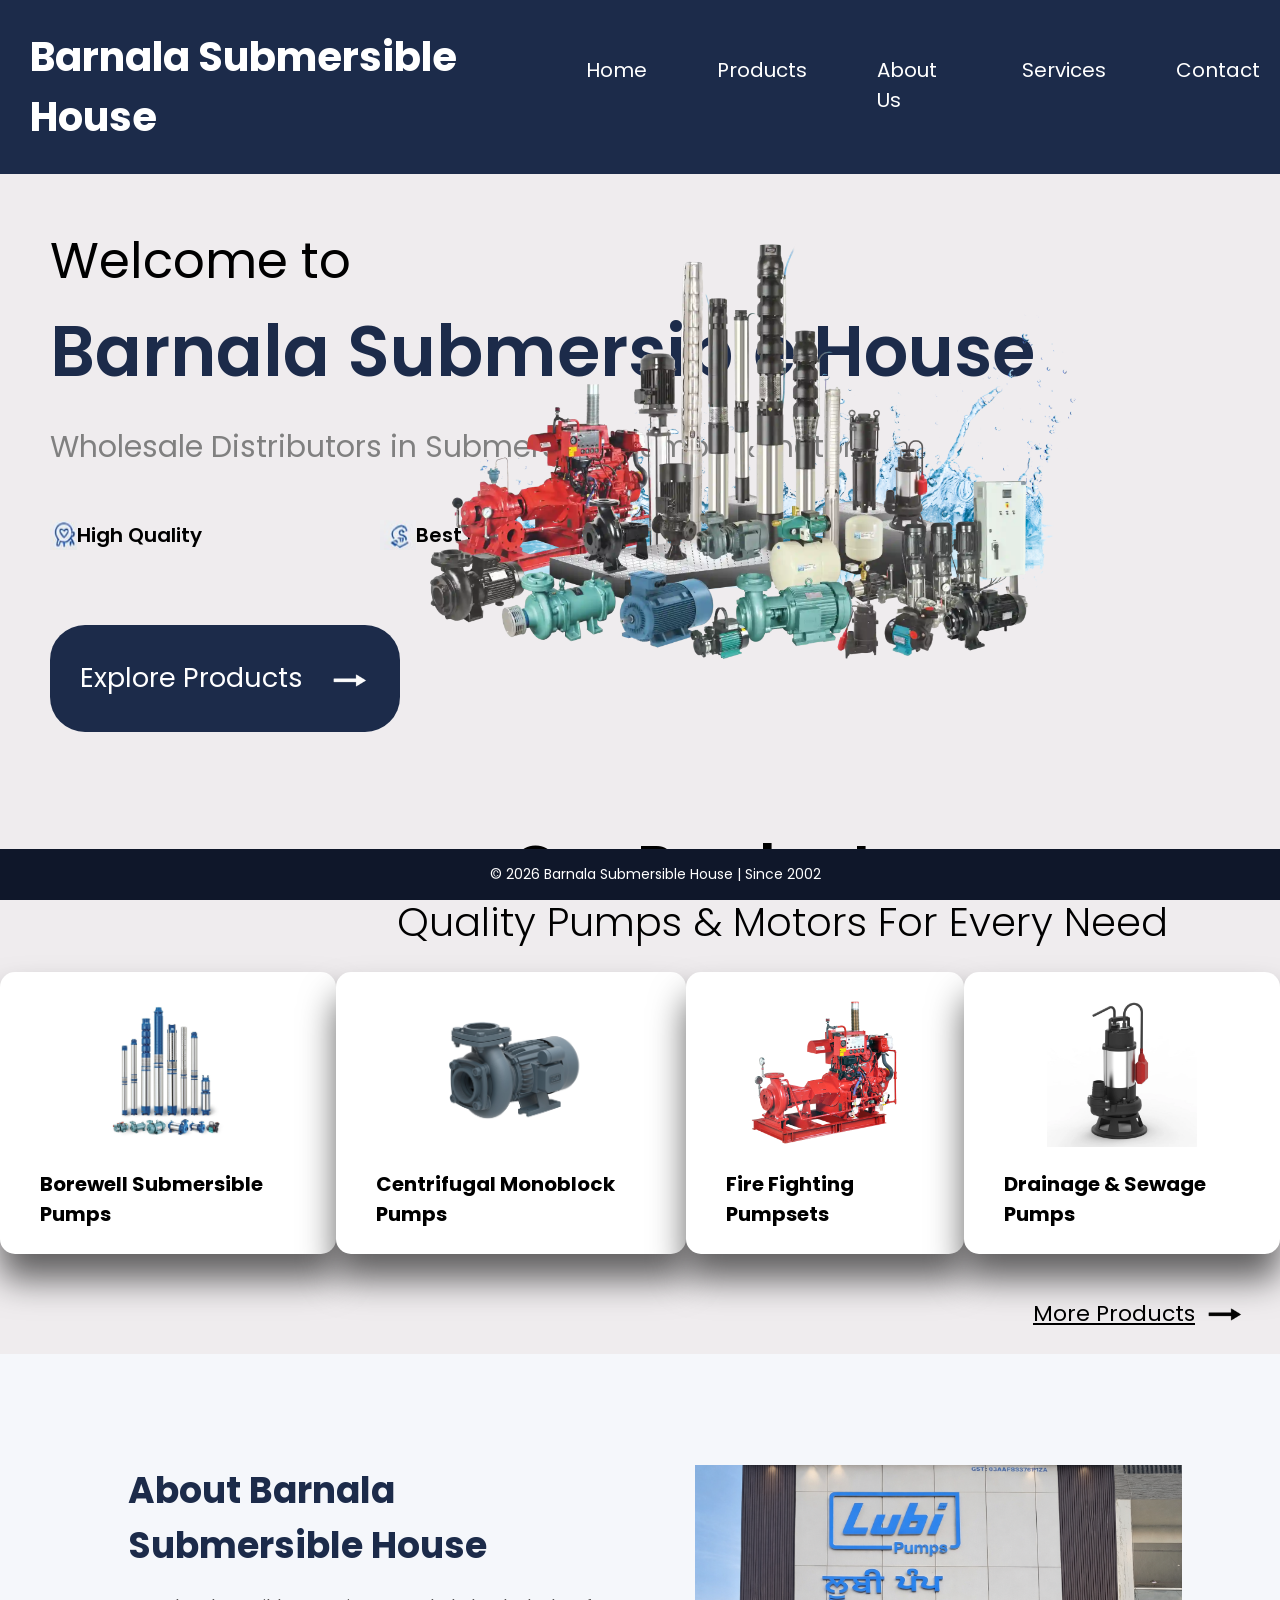
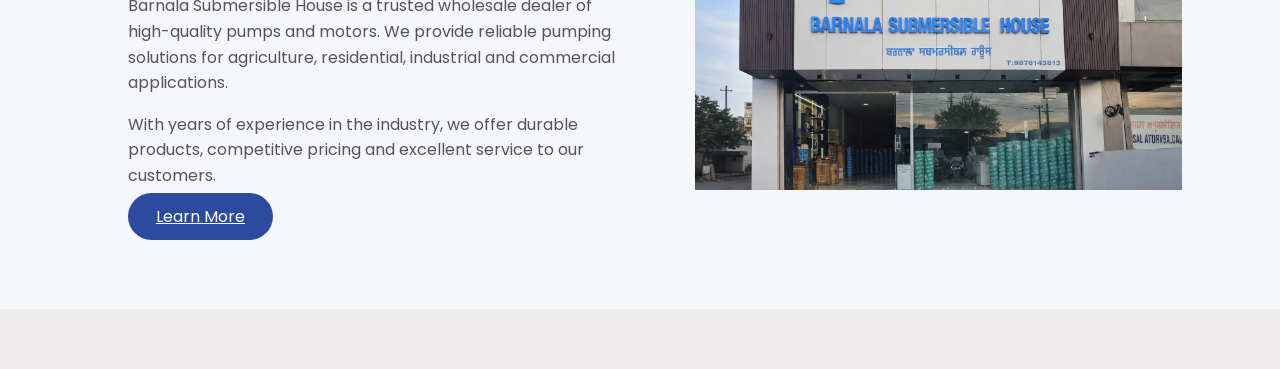
==== index.html @ 3d1dd18f "Add files via upload" ====
<!DOCTYPE html>
<html lang="en">
<head>
    <meta charset="UTF-8">
    <meta name="viewport" content="width=device-width, initial-scale=1.0">
    <title>Barnala Submersible House</title>
    <link rel="stylesheet" href="style.css">
</head>
<body>
    <div class="header">
        <h1>Barnala Submersible House</h1>
        <div class="navbar">
            <ul>
                <li><a href="index.html">Home</a></li>
                <Li><a href="products.html" >Products</a></Li>
                <li><a href="faq.html">About Us</a></li>
                <Li><a href="services.html">Services</a></Li>
                <li><a href="contact.html">Contact</a></li>
            </ul>
        </div>
    </div>
    <div class="main">
        <div class="hero">
            <div class="text">
                <div class="text1">Welcome to </div>
                <div class="text2">Barnala Submersible House</div>
                <div class="text3">Wholesale Distributors in Submersible pumps & motors</div>
                <div class="text4">
                    <div class="p1">
                        <img src="quality.png" alt="">
                        <div>High Quality</div>
                    </div>
                    <div class="p2">
                        <img src="price.png" alt="">
                        <div>Best Price</div>
                    </div>
                    <div class="p3">
                        <img src="service.png" alt="">
                        <div>Trusted Service</div>
                    </div>
                </div>
                <div class="text5"><a href="products.html">Explore Products</a><a href="products.html"><img src="rightarrow.png" alt="" width="60px"></a></div>
            </div>

            <div class="img"><img src="pumps.png" alt="" width="600px"></div>

        </div>
        <div class="pro_heading">Our Products</div>
        <div class="pro_subhead">Quality Pumps & Motors For Every Need</div>
        <div class="products">
            <a href="https://www.lubipumps.com/product-category/borewell-submersible-pumps/">
            <div class="product product1">
                <img src="borewell-submersible-pump.jpg" alt="">
                <div class="name">Borewell Submersible Pumps</div>
                <div class="feature"></div>
            </div>
            </a>
            <a href="https://www.lubipumps.com/product-category/centrifugal-monoblock-pumps/">
            <div class="product product2">
                <img src="cmpp.png" alt="" >
                <div class="name">Centrifugal Monoblock Pumps</div>
                <div class="feature"></div>
            </div>
            </a>
            <a href="https://www.lubipumps.com/product-category/fire-fighting-pump-sets/">
            <div class="product product3">
                <img src="end-suction-fire-pumps-UL-FM-FLBS-eng.jpg" alt="" >
                <div class="name">Fire  Fighting  Pumpsets</div>
                <div class="feature"></div>
            </div>
            </a>
            <a href="https://www.lubipumps.com/product-category/drainage-sewage-pumps/">
            <div class="product product4">
                <img src="Sewage_Pumps_LFP_series-1.jpg" alt="" >
                <div class="name">Drainage & Sewage Pumps</div>
                <div class="feature"></div>
            </div>
            </a>
            
        </div>
        <div class="more_products"><a href="products.html">More Products</a><a href="products.html"><img src="rightarrow.png" alt="" width="60px" class="arrow"></a></div>
        <section class="about">
            <div class="about-container"> 

                <div class="about-text">
                    <h2>About Barnala Submersible House</h2>
                        <p>
                Barnala Submersible House is a trusted wholesale dealer of high-quality 
                pumps and motors. We provide reliable pumping solutions for agriculture, 
                residential, industrial and commercial applications.
                        </p>

                        <p>
                With years of experience in the industry, we offer durable products,
                competitive pricing and excellent service to our customers.
                        </p>

                        <a class="about-btn" href="faq.html">Learn More</a>
                </div>

                <div class="about-image">
                    <img src="front.png" alt="">
                </div>

            </div>
        </section>
<footer class="footer">
    © 2026 Barnala Submersible House | Since 2002
</footer>
    
    
</body>
</html>
---- style.css ----
@import url('https://fonts.googleapis.com/css2?family=Poppins:ital,wght@0,100;0,200;0,300;0,400;0,500;0,600;0,700;0,800;0,900;1,100;1,200;1,300;1,400;1,500;1,600;1,700;1,800;1,900&display=swap');

body{
    margin: 0;
    font-family: Arial, Helvetica, sans-serif;
    background-color: #efecee;
    font-family: 'Poppins',sans-serif;
    padding-bottom: 60px;
}
.header{
    
    font-size: 20px;
    padding:0;
    
    padding-left: 30px;
    display: flex;
    justify-content: space-between;
    
    background-color: #1c2b4a;
    color: white;
}
.navbar ul{
    margin: 0;
    padding: 0;
    list-style: none;
    display: flex;
    width: 100%;
    gap: 30px;
    margin-right: 15px;
    
    
}

.navbar li{
    margin: 55px 20px;
}
.hero{
    display: flex;
    position: relative;
    background-color: #efecee;
    padding-bottom: 50px;
}
li a{
    text-decoration: none;
    color: white;
}
li a:hover{
    color: burlywood;
}
.hero .img{
    width: 700px;

}

.hero .text .text1{
    font-size: 50px;
    padding: 50px;
    padding-bottom: 0;

}
.hero .text .text2{
    font-size: 70px;
    font-weight: 600;
    padding: 50px;
    padding-top: 0;
    color:#1c2b4a;
    padding-bottom: 10px;
}
.hero .text .text3{
    font-size: 30px;
    color: gray;
    padding: 50px;
    padding-top: 10px;
    padding-bottom: 25px;
}
.hero .text .text4{
    display: flex;
    
    
    padding: 50px;
    padding-top: 25px;
    gap: 150px;
    font-size: 20px;
    font-weight: 550;
    padding-bottom: 30px;
}
.p1{
    display: flex;
    width: 180px;
}
.p2{
    display: flex;
    width: 200px;
}
.p3{
    display: flex;
    width: 200px;
}
.text5{
    display: flex;
    justify-content: space-between;
    align-items: center;
    
    margin:50px;
    margin-top: 45px;
    padding: 20px;
    padding-left: 30px;
    font-size: 27px;
    background-color: #1c2b4a;
    color: white;
    width: 300px;
    border: none;
    border-radius: 35px;
}
.text5 img{
    margin-top: 16px;
    
}
.text5 a:hover{
    opacity: 0.6;
}

.text5 a{
    text-decoration: none;
    color: white;


}

.hero .img{
    position: absolute;
    right: 150px;
    top: 70px;
    background-image: url(water-splash.png);
    background-size: 600px;
    background-repeat: no-repeat;
    background-position: center 50%;
    
}
.pro_heading{
    margin-top: 20px;
    margin-left: 40vw;
    font-size: 60px;
    font-weight: 600;
    background-color: #efecee;
    line-height: 30px;
}
.pro_subhead{
    margin-top: 10px;
    margin-left: 31vw;
    margin-bottom: 20px;
    
    font-size: 40px;
    font-weight: 300;
    background-color: #efecee;
}
.products{
    display: flex;
    justify-content: space-around;
    background-color: #efecee;

}
.product{
    background:white;
padding:25px;
border-radius:15px;

transition:0.3s;
    box-shadow: 0 25px 35px rgba(0,0,0,0.6);
}
.product img{
    width:100%;
    height:150px;
    object-fit:contain;
    margin-bottom:15px;
}


.product .name{
    font-size: 20px;
    font-weight: 700;
    margin-top: 0;
    margin-left: 15px;
    
}
.product:hover{
    color: dodgerblue;
    transform:translateY(-5px);
    
}
.products a{ color: black;
    text-decoration: none;


}
.products a:visited{
    color: black;
    text-decoration: none;
}
.more_products{
    display: flex;
    justify-content: space-between;
    align-items: center;
    position: absolute;
    right: 0;
    
    margin:20px;
    
    margin-top: 25px;
    padding: 5px;
    padding-left: 20px;
    font-size: 22px;
    
    color: black;
    
    border: none;
    border-radius: 30px;
}
.more_products img{
    margin-top: 11px;
    
}
.more_products a:hover{
    opacity: 0.6;
}
.arrow{
    filter: invert(100%);
}

.more_products a{
    
    color: black;


}
.about{
    padding: 80px 10%;
    background-color: #f5f7fb;
    margin-top: 100px;
    margin-bottom: 0;
}

.about-container{
    display: flex;
    align-items: center;
    justify-content: space-between;
    gap: 50px;
}

.about-text{
    flex: 1;
}

.about-text h2{
    font-size: 36px;
    margin-bottom: 20px;
    color: #1c2b4a;
}

.about-text p{
    font-size: 16px;
    color: #555;
    margin-bottom: 15px;
    line-height: 1.6;
}

.about-btn{
    margin-top: 10px;
    padding: 12px 28px;
    border: none;
    background-color: #2d4b9c;
    color: white;
    border-radius: 30px;
    font-size: 16px;
    cursor: pointer;
}
.about-btn a{
    color: #efecee;
    text-decoration: none;
}

.about-image{
    flex: 1;
}

.about-image img{
    width: 100%;
    max-width: 800px;
    
    margin-left: 30px;
    
}
.about1{
    padding: 80px 10%;
    background-color: #f5f7fb;
    margin-top: 0;
    margin-bottom: 0;
}

.about1-container{
    display: flex;
    align-items: center;
    justify-content: space-between;
    gap: 50px;
}

.about1-text{
    flex: 1;
}

.about1-text h2{
    font-size: 36px;
    margin-bottom: 20px;
    color: #1c2b4a;
}

.about1-text p{
    font-size: 16px;
    color: #555;
    margin-bottom: 15px;
    line-height: 1.6;
}

.about1-btn{
    margin-top: 10px;
    padding: 12px 28px;
    border: none;
    background-color: #2d4b9c;
    color: white;
    border-radius: 30px;
    font-size: 16px;
    cursor: pointer;
}

.about1-image{
    flex: 1;
}

.about1-image img{
    width: 100%;
    max-width: 800px;
    
    margin-left: 30px;
    
}
.products-page{
padding:80px 10%;
background:#f6f8fc;
text-align:center;
}

.products-title{
font-size:40px;
margin-bottom:10px;
color:#1e2a4a;
}

.products-subtitle{
color:#777;
margin-bottom:50px;
font-size:18px;
}

.products-grid{
display:grid;
grid-template-columns:repeat(4,1fr);
gap:30px;
}
.products-grid a{
    text-decoration: none;
    color: black;
}
.products-grid a:hover{
    color: dodgerblue;
}

.product-card{
background:white;
padding:25px;
border-radius:15px;
box-shadow: 0 25px 35px rgba(0,0,0,0.4);
transition:0.3s;
}

.product-card:hover{
transform:translateY(-5px);
color: rgb(12, 106, 200);
}

.product-card img{
width:100%;
height:150px;
object-fit:contain;
margin-bottom:15px;
}

.product-card h3{
font-size:18px;
color:#333;
}
.footer{
    background-color:#0f172a;
    color:white;
    text-align:center;
    padding:15px;
    position: fixed;
    bottom: 0px;
    width: 100%;
    
    font-size:14px;
    margin-top: 30px;
}
.faq-title{
    text-align: center;
    margin-top: 30px;
    font-size: 35px;
}
.faq-container{
    width: 80%;
    margin:auto;
    margin-top:40px;
}
.faq-item{
margin-bottom:15px;
border:2px solid gray;
border-radius:6px;
overflow:hidden;
}
.faq-question{
width:100%;
padding:15px;
font-size:20px;
text-align:left;
border:none;
background:#f5f5f5;
cursor:pointer;
font-weight: 400;
}
.faq-answer{
display:none;
padding:15px;
background:white;

}
.service-title{
text-align:center;
margin-top:40px;
font-size:36px;
}

.services-container{
width:85%;
margin:auto;
margin-top:40px;
display:grid;
grid-template-columns:repeat(auto-fit,minmax(250px,1fr));
gap:30px;
}

.service-card{
background:#f5f5f5;
padding:25px;
border-radius:8px;
transition:0.3s;
}

.service-card:hover{
transform:translateY(-5px);
box-shadow:0 5px 15px rgba(0,0,0,0.4);
}
.contact-title{
text-align:center;
margin-top:40px;
font-size:40px;
}

.contact-container{
width:85%;
margin:auto;
margin-top:40px;
display:grid;
grid-template-columns:1fr 1fr;
gap:40px;
}

.contact-info h3{
margin-top:20px;
font-size: 25px;
}

.call{
    display: flex;
    gap: 10px;
}
.chat{
    display: flex;
    gap: 10px
    ;
}
.call a{
    color: #0765ee;

}
.chat a{
    color: #0765ee;
}
.call a:hover{
    text-shadow:0 5px 15px rgba(0,0,0,0.4);
}
.chat a:hover{
    text-shadow:0 5px 15px rgba(0,0,0,0.4);
}

@media (max-width:768px){
    
    body{
        padding-bottom: 0;
        width: 100%;
        margin: 0;
        overflow-x: hidden;
        
    }
    .main .hero .img{
        width:100px;

    }
    
    .header{
        width: 100%;
        display: flex;
        flex-direction: column;
        font-size: 12px;
        padding: 0;
        padding-left: 15px;
    }
    .navbar ul{
        display: flex;
        flex-direction: column;
        width: 100%;
        margin-right: 0;
        
        
        font-size: 15px;
        gap: 0;

    }
    .navbar li{
        width: 100%;
        margin: 10px;
        list-style-type: disc;
        list-style-position: inside;
    }
    .hero{
        width: 100%;
        padding-top: 20px;
        display: flex;
        flex-direction: column-reverse;
        position: static;

    }
    .hero .img{
        position: static;
        padding: 20px;
        width: 50px;
        height:240px;
        display: flex;
        justify-content:center;
        margin-left: 118px;
        margin-bottom: 0;
    }
    .hero .text{
        padding: 4px;
        margin-top: 0;
        
    }
    .hero .text .text1{
        font-size: 30px;

    }
    .hero .text .text2{
    font-size: 50px;
    font-weight: 500;
    line-height: 1;


    }
    .hero .text .text3{
        font-size: 20px;
        

    }
    .hero .text .text4{
        font-size: 10px;
        display: flex;
        padding-top: 0;
        padding-bottom: 0;
        
        
        
        
        gap: 35px;

    }
    .text5{
        width: 200px;
        padding: 12px 20px;
        font-size: 16px;
        margin: 20px auto;
        gap: 10px;
        margin-bottom: 0;

    }
    .pro_heading{
        margin-left: 5px;
        text-align: center;
        font-size: 20px;
        padding-top: 0;
        margin-top: 0;

    }
    .pro_subhead{
        margin-left: 0;
        text-align: center;
        font-size: 16px;

    }
    .products{
        display: flex;
        flex-direction: column;
        width: 100%;
        margin: auto;
        gap: 15px;
        margin-left: 10px;

    }
    .product{
        height: 100px;

    }
    .product img{
        height: 80px;

    }
    .product .name{
        font-size: 15px;
    }
    .more_products{
        font-size: 20px;
        margin: 0;
        margin-top: 10px;
        
    }
    
    .about{
        width: 100%;
        padding: 0;
    }
    .about-container{
        width: 100%;
        display: flex;
        flex-direction: column-reverse;
    }
    .about-image img{
        width: 100%;
        margin: auto;
        height: auto;
        margin-bottom: 0;
    }
    .about-image{
        display: flex;
        justify-content: center;
    }
    .about-text{
        text-align: center;
        padding: 20px;

    }
    .about-text h2{
        font-size: 24px;

    }
    .about-text p{
        font-size: 15px;
        line-height: 1.6;

    }
    .about-btn{
        margin: 20px auto;
        
    }
    .about-btn a{
        color: #f5f5f5;
        text-decoration: none;
    }
    .about-btn a:visited{
        color: #f5f5f5;
        text-decoration: none;
    }
    .footer{
        position: relative;
        margin: 0;
        padding: 15px 10px;
        font-size: 12px;
        line-height: 1.5;
        width: 100%;


    }
    
    .products-page{
    
        background-color: #dad8d9;
    }
    .products-grid{
        display: flex;
        flex-direction: column;
    }
    .products-title{
        text-align: center;
        font-size: 25px;
    }
    .products-subtitle{
        text-align: center;
        font-size: 15px;
    }
    .product-card{
        height: 100px;
    
    }
    .product-card h3{
        font-size: 15px;

    }
    .product-card img{
        height: 80px;
        margin: 0;
    }
    .about1-container{
        display: flex;
        flex-direction: column-reverse;
    }
    .about1-image{
        width: 80%;
        margin: auto;
    }
    .about1-text{
        text-align: center;
        font-size: 12px;
    }
    .faq-container{
        display: flex;
        flex-direction: column;
    }
    .faq-question{
        font-size: 15px;
    }
    .faq-answer{
        font-size: 12px;
        padding: 5px;
        padding-left: 10px;
    }
    .services-container{
        display: flex;
        flex-direction: column;
    }
    .service-card{
        font-size: 12px;
    }
    .contact-title{
        text-align: center;
        font-size: 30px;
    }
    .contact-container{
        display: flex;
        flex-direction: column;
    }
    .contact-info{
        font-size: 12px;
    }
    
}
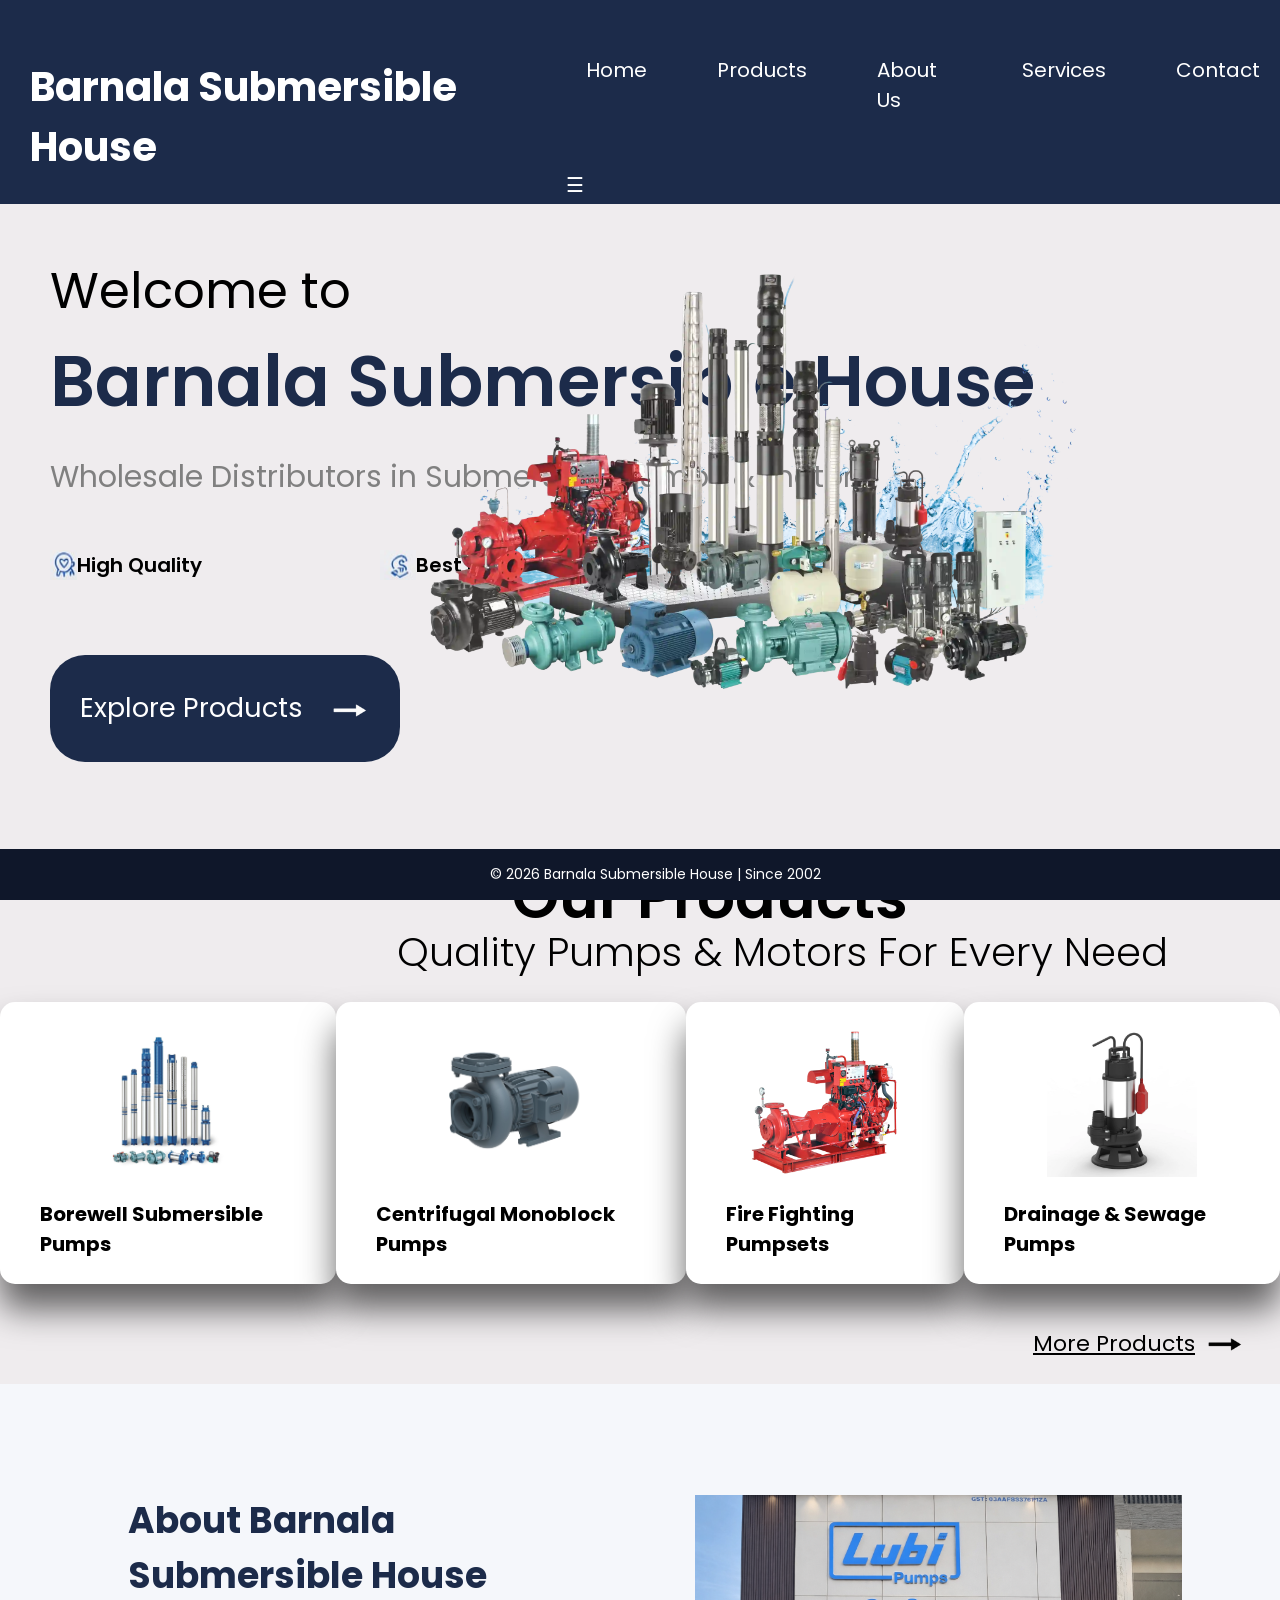
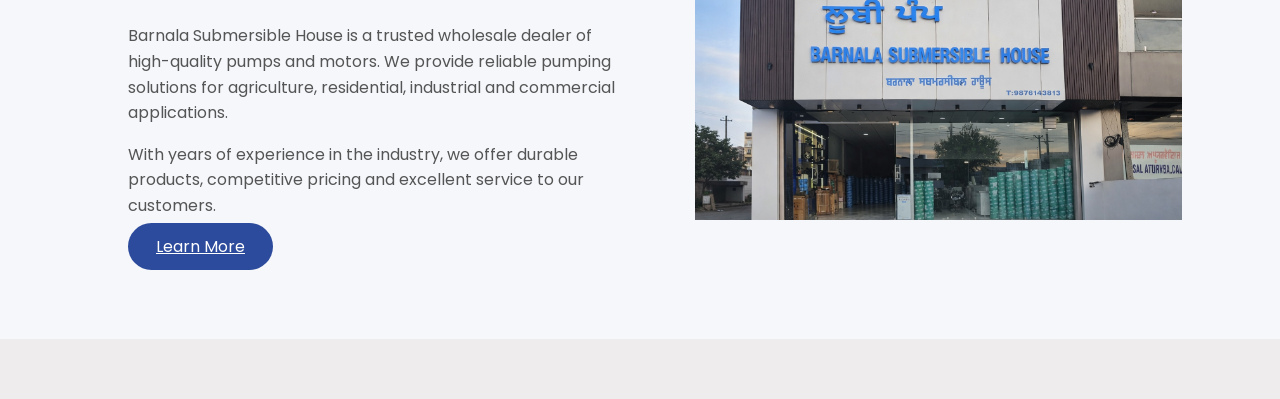
==== commit a2fa812b: "Add files via upload" ====
--- a/index.html
+++ b/index.html
@@ -4,19 +4,29 @@
     <meta charset="UTF-8">
     <meta name="viewport" content="width=device-width, initial-scale=1.0">
     <title>Barnala Submersible House</title>
+
+<meta name="description" content="Barnala Submersible House - Wholesale dealer of high-quality pumps and motors. Reliable service and best prices.">
+
+<meta name="keywords" content="Barnala pumps, submersible pumps, motors, water pumps Punjab">
     <link rel="stylesheet" href="style.css">
+    <meta name="google-site-verification" content="LBSh1xmzfcl86rortKLhY4p7temaxhafIMTpD13PwIg" />
 </head>
 <body>
     <div class="header">
-        <h1>Barnala Submersible House</h1>
+        <div class="logo">
+            <img src="lubi.png" alt="" height="100px">
+
+            <h1>Barnala Submersible House</h1>
+        </div>
         <div class="navbar">
-            <ul>
+            <ul class="nav-links">
                 <li><a href="index.html">Home</a></li>
                 <Li><a href="products.html" >Products</a></Li>
                 <li><a href="faq.html">About Us</a></li>
                 <Li><a href="services.html">Services</a></Li>
                 <li><a href="contact.html">Contact</a></li>
             </ul>
+            <div class="hamburger">☰</div>
         </div>
     </div>
     <div class="main">
@@ -79,7 +89,7 @@
             
         </div>
         <div class="more_products"><a href="products.html">More Products</a><a href="products.html"><img src="rightarrow.png" alt="" width="60px" class="arrow"></a></div>
-        <section class="about">
+        <div class="about">
             <div class="about-container"> 
 
                 <div class="about-text">
@@ -103,10 +113,11 @@
                 </div>
 
             </div>
-        </section>
+        </div>
 <footer class="footer">
     © 2026 Barnala Submersible House | Since 2002
 </footer>
+<script src="script.js"></script>
     
     
 </body>
